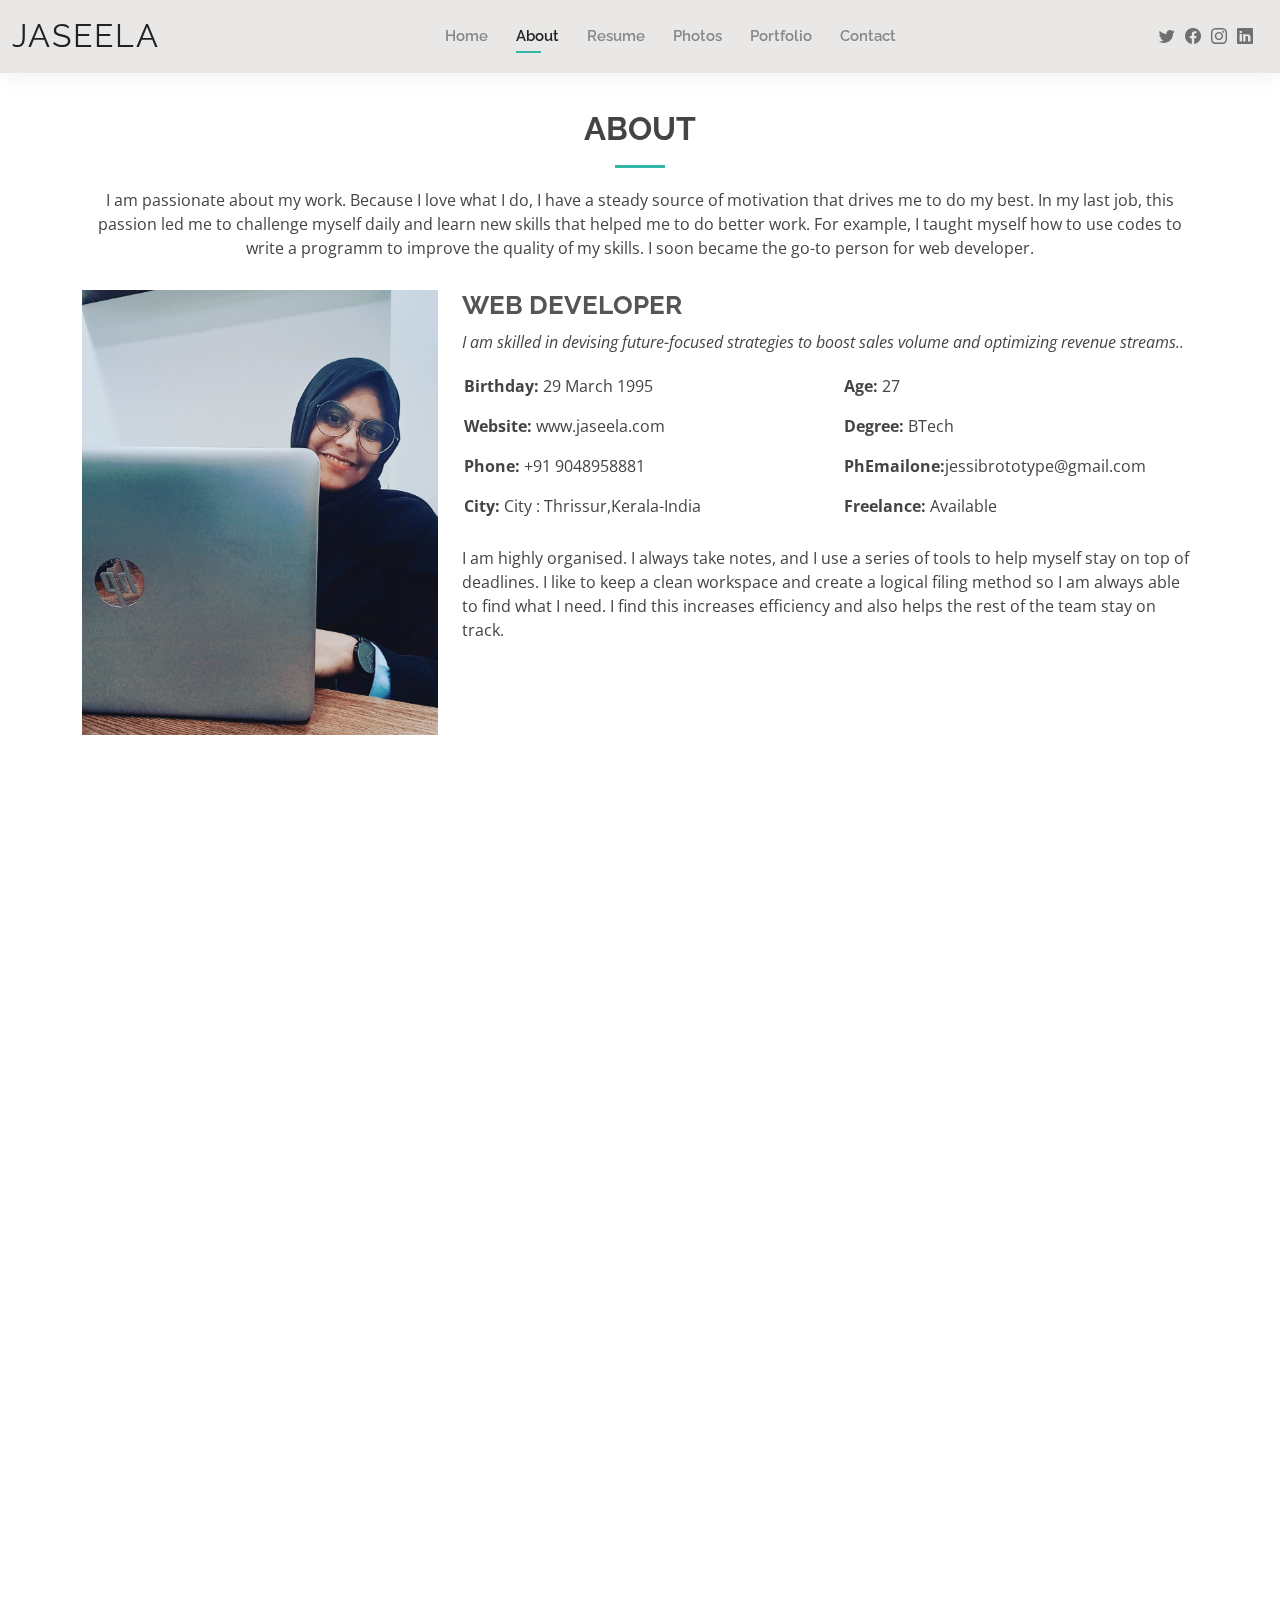
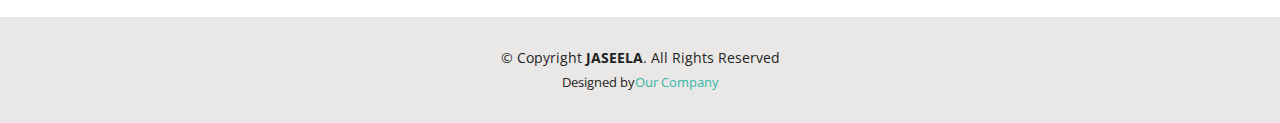
==== about.html @ c26de584 "first commit" ====
<!DOCTYPE html>
<html lang="en">

<head>
  <meta charset="utf-8">
  <meta content="width=device-width, initial-scale=1.0" name="viewport">

  <title>About - JASEELA</title>
  <meta content="" name="description">
  <meta content="" name="keywords">

  <!-- Favicons -->
  <link href="assets/img/favicon.png" rel="icon">
  <link href="assets/img/apple-touch-icon.png" rel="apple-touch-icon">

  <!-- Google Fonts -->
  <link href="https://fonts.googleapis.com/css?family=Open+Sans:300,300i,400,400i,600,600i,700,700i|Raleway:300,300i,400,400i,500,500i,600,600i,700,700i|Poppins:300,300i,400,400i,500,500i,600,600i,700,700i" rel="stylesheet">

  <!-- Vendor CSS Files -->
  <link href="assets/vendor/aos/aos.css" rel="stylesheet">
  <link href="assets/vendor/bootstrap/css/bootstrap.min.css" rel="stylesheet">
  <link href="assets/vendor/bootstrap-icons/bootstrap-icons.css" rel="stylesheet">
  <link href="assets/vendor/boxicons/css/boxicons.min.css" rel="stylesheet">
  <link href="assets/vendor/glightbox/css/glightbox.min.css" rel="stylesheet">
  <link href="assets/vendor/swiper/swiper-bundle.min.css" rel="stylesheet">

  <!-- Template Main CSS File -->
  <link href="assets/css/style.css" rel="stylesheet">

  <!-- =======================================================
  * Template Name: Kelly - v4.9.1
  * Template URL: https://bootstrapmade.com/kelly-free-bootstrap-cv-resume-html-template/
  * Author: BootstrapMade.com
  * License: https://bootstrapmade.com/license/
  ======================================================== -->
</head>

<body>

  <!-- ======= Header ======= -->
  <header id="header" class="fixed-top">
    <div class="container-fluid d-flex justify-content-between align-items-center">

      <h1 class="logo me-auto me-lg-0"><a href="index.html">JASEELA</a></h1>
      <!-- Uncomment below if you prefer to use an image logo -->
      <!-- <a href="index.html" class="logo"><img src="assets/img/logo.png" alt="" class="img-fluid"></a>-->

      <nav id="navbar" class="navbar order-last order-lg-0">
        <ul>
          <li><a href="index.html">Home</a></li>
          <li><a class="active" href="about.html">About</a></li>
          <li><a href="resume.html">Resume</a></li>
          <li><a href="photos.html">Photos</a></li>
          <li><a href="portfolio.html">Portfolio</a></li>
          <li><a href="contact.html">Contact</a></li>
        </ul>
        <i class="bi bi-list mobile-nav-toggle"></i>
      </nav><!-- .navbar -->

      <div class="header-social-links">
        <a href="https://twitter.com/jaseelajessi" class="twitter"><i class="bi bi-twitter"></i></a>
        <a href="https://www.facebook.com/profile.php?id=100008910134708" class="facebook"><i class="bi bi-facebook"></i></a>
        <a href="https://www.instagram.com/jaseelaalimohmmed/" class="instagram"><i class="bi bi-instagram"></i></a>
        <a href="https://www.linkedin.com/in/jaseela-alimohamed-9bb752259/" class="linkedin"><i class="bi bi-linkedin"></i></i></a>
      </div>

    </div>

  </header><!-- End Header -->

  <main id="main">

    <!-- ======= About Section ======= -->
    <section id="about" class="about">
      <div class="container" data-aos="fade-up">

        <div class="section-title">
          <h2>About</h2>
          <p>I am passionate about my work. Because I love what I do, I have a steady source of motivation that drives me to do my best. In my last job, this passion led me to challenge myself daily and learn new skills that helped me to do better work. For example, I taught myself how to use codes to write a programm to improve the quality of my skills. I soon became the go-to person for web developer.</p>
        </div>

        <div class="row">
          <div class="col-lg-4">
            <img src="assets/img/about.jpg" class="img-fluid" alt="">
          </div>
          <div class="col-lg-8 pt-4 pt-lg-0 content">
            <h3>WEB DEVELOPER </h3>
            <p class="fst-italic">
              I am skilled in devising future-focused strategies to boost sales volume and optimizing revenue streams..
            </p>
            <div class="row">
              <div class="col-lg-6">
                <ul>
                  <li><i class="bi bi-rounded-right"></i> <strong>Birthday:</strong> 29 March 1995</li>
                  <li><i class="bi bi-rounded-right"></i> <strong>Website:</strong> www.jaseela.com</li>
                  <li><i class="bi bi-rounded-right"></i> <strong>Phone:</strong> +91 9048958881</li>
                  <li><i class="bi bi-rounded-right"></i> <strong>City:</strong> City : Thrissur,Kerala-India</li>
                </ul>
              </div>
              <div class="col-lg-6">
                <ul>
                  <li><i class="bi bi-rounded-right"></i> <strong>Age:</strong> 27</li>
                  <li><i class="bi bi-rounded-right"></i> <strong>Degree:</strong> BTech</li>
                  <li><i class="bi bi-rounded-right"></i> <strong>PhEmailone:</strong>jessibrototype@gmail.com</li>
                  <li><i class="bi bi-rounded-right"></i> <strong>Freelance:</strong> Available</li>
                </ul>
              </div>
            </div>
            <p>I am highly organised. I always take notes, and I use a series of tools to help myself stay on top of deadlines. I like to keep a clean workspace and create a logical filing method so I am always able to find what I need. I find this increases efficiency and also helps the rest of the team stay on track. </p>
          </div>
        </div>

      </div>
    </section><!-- End About Section -->

    <!-- ======= Skills Section ======= -->
    <section id="skills" class="skills">
      <div class="container" data-aos="fade-up">

        <div class="section-title">
          <h2>Skills</h2>
          <p>I am an excellent communicator. I take pride in myself on making sure people have the right information because it drives better results</p>
        </div>

        <div class="row skills-content">

          <div class="col-lg-6">

            <div class="progress">
              <span class="skill">HTML <i class="val">100%</i></span>
              <div class="progress-bar-wrap">
                <div class="progress-bar" role="progressbar" aria-valuenow="100" aria-valuemin="0" aria-valuemax="100"></div>
              </div>
            </div>

            <div class="progress">
              <span class="skill">CSS <i class="val">90%</i></span>
              <div class="progress-bar-wrap">
                <div class="progress-bar" role="progressbar" aria-valuenow="90" aria-valuemin="0" aria-valuemax="100"></div>
              </div>
            </div>

            <div class="progress">
              <span class="skill">JavaScript <i class="val">50%</i></span>
              <div class="progress-bar-wrap">
                <div class="progress-bar" role="progressbar" aria-valuenow="50" aria-valuemin="0" aria-valuemax="100"></div>
              </div>
            </div>

          </div>

          <div class="col-lg-6">

            <div class="progress">
              <span class="skill">MERN Stack <i class="val">20%</i></span>
              <div class="progress-bar-wrap">
                <div class="progress-bar" role="progressbar" aria-valuenow="20" aria-valuemin="0" aria-valuemax="100"></div>
              </div>
            </div>

            <div class="progress">
              <span class="skill">Communication <i class="val">90%</i></span>
              <div class="progress-bar-wrap">
                <div class="progress-bar" role="progressbar" aria-valuenow="90" aria-valuemin="0" aria-valuemax="100"></div>
              </div>
            </div>

            <div class="progress">
              <span class="skill">Photoshop <i class="val">55%</i></span>
              <div class="progress-bar-wrap">
                <div class="progress-bar" role="progressbar" aria-valuenow="55" aria-valuemin="0" aria-valuemax="100"></div>
              </div>
            </div>

          </div>

        </div>

      </div>
    </section><!-- End Skills Section -->

    <!-- ======= Facts Section ======= -->
    <section id="facts" class="facts">
      <div class="container" data-aos="fade-up">

        <div class="section-title">
          <h2>Facts</h2>
          <p>I began my career in Administrative Assitant 4 years ago,but I have always a thought of been skilled at working towards my goals. My experience in successfully leading teams to consider administration and I have been building a career as a web developer for the last 2years.</p>
        </div>

        <div class="row counters">

          <div class="col-lg-3 col-6 text-center">
            <span data-purecounter-start="0" data-purecounter-end="12" data-purecounter-duration="1" class="purecounter"></span>
            <p>Clients</p>
          </div>

          <div class="col-lg-3 col-6 text-center">
            <span data-purecounter-start="0" data-purecounter-end="25" data-purecounter-duration="2" class="purecounter"></span>
            <p>Projects</p>
          </div>

          <div class="col-lg-3 col-6 text-center">
            <span data-purecounter-start="0" data-purecounter-end="23" data-purecounter-duration="2" class="purecounter"></span>
            <p>Hours Of Support</p>
          </div>

          <div class="col-lg-3 col-6 text-center">
            <span data-purecounter-start="0" data-purecounter-end="15" data-purecounter-duration="2" class="purecounter"></span>
            <p>Hard Workers</p>
          </div>

        </div>

      </div>
    </section><!-- End Facts Section -->

    <!-- ======= Testimonials Section ======= -->
<!-- End Testimonials Section -->

  </main><!-- End #main -->

  <!-- ======= Footer ======= -->
  <footer id="footer">
    <div class="container">
      <div class="copyright">
        &copy; Copyright <strong><span>JASEELA</span></strong>. All Rights Reserved
      </div>
      <div class="credits">
        <!-- All the links in the footer should remain intact. -->
        <!-- You can delete the links only if you purchased the pro version. -->
        <!-- Licensing information: https://bootstrapmade.com/license/ -->
        <!-- Purchase the pro version with working PHP/AJAX contact form: https://bootstrapmade.com/kelly-free-bootstrap-cv-resume-html-template/ -->
        Designed by<a href="#">Our Company</a>
      </div>
    </div>
  </footer><!-- End  Footer -->

  <div id="preloader"></div>
  <a href="#" class="back-to-top d-flex align-items-center justify-content-center"><i class="bi bi-arrow-up-short"></i></a>

  <!-- Vendor JS Files -->
  <script src="assets/vendor/purecounter/purecounter_vanilla.js"></script>
  <script src="assets/vendor/aos/aos.js"></script>
  <script src="assets/vendor/bootstrap/js/bootstrap.bundle.min.js"></script>
  <script src="assets/vendor/glightbox/js/glightbox.min.js"></script>
  <script src="assets/vendor/isotope-layout/isotope.pkgd.min.js"></script>
  <script src="assets/vendor/swiper/swiper-bundle.min.js"></script>
  <script src="assets/vendor/waypoints/noframework.waypoints.js"></script>
  <script src="assets/vendor/php-email-form/validate.js"></script>

  <!-- Template Main JS File -->
  <script src="assets/js/main.js"></script>

</body>

</html>
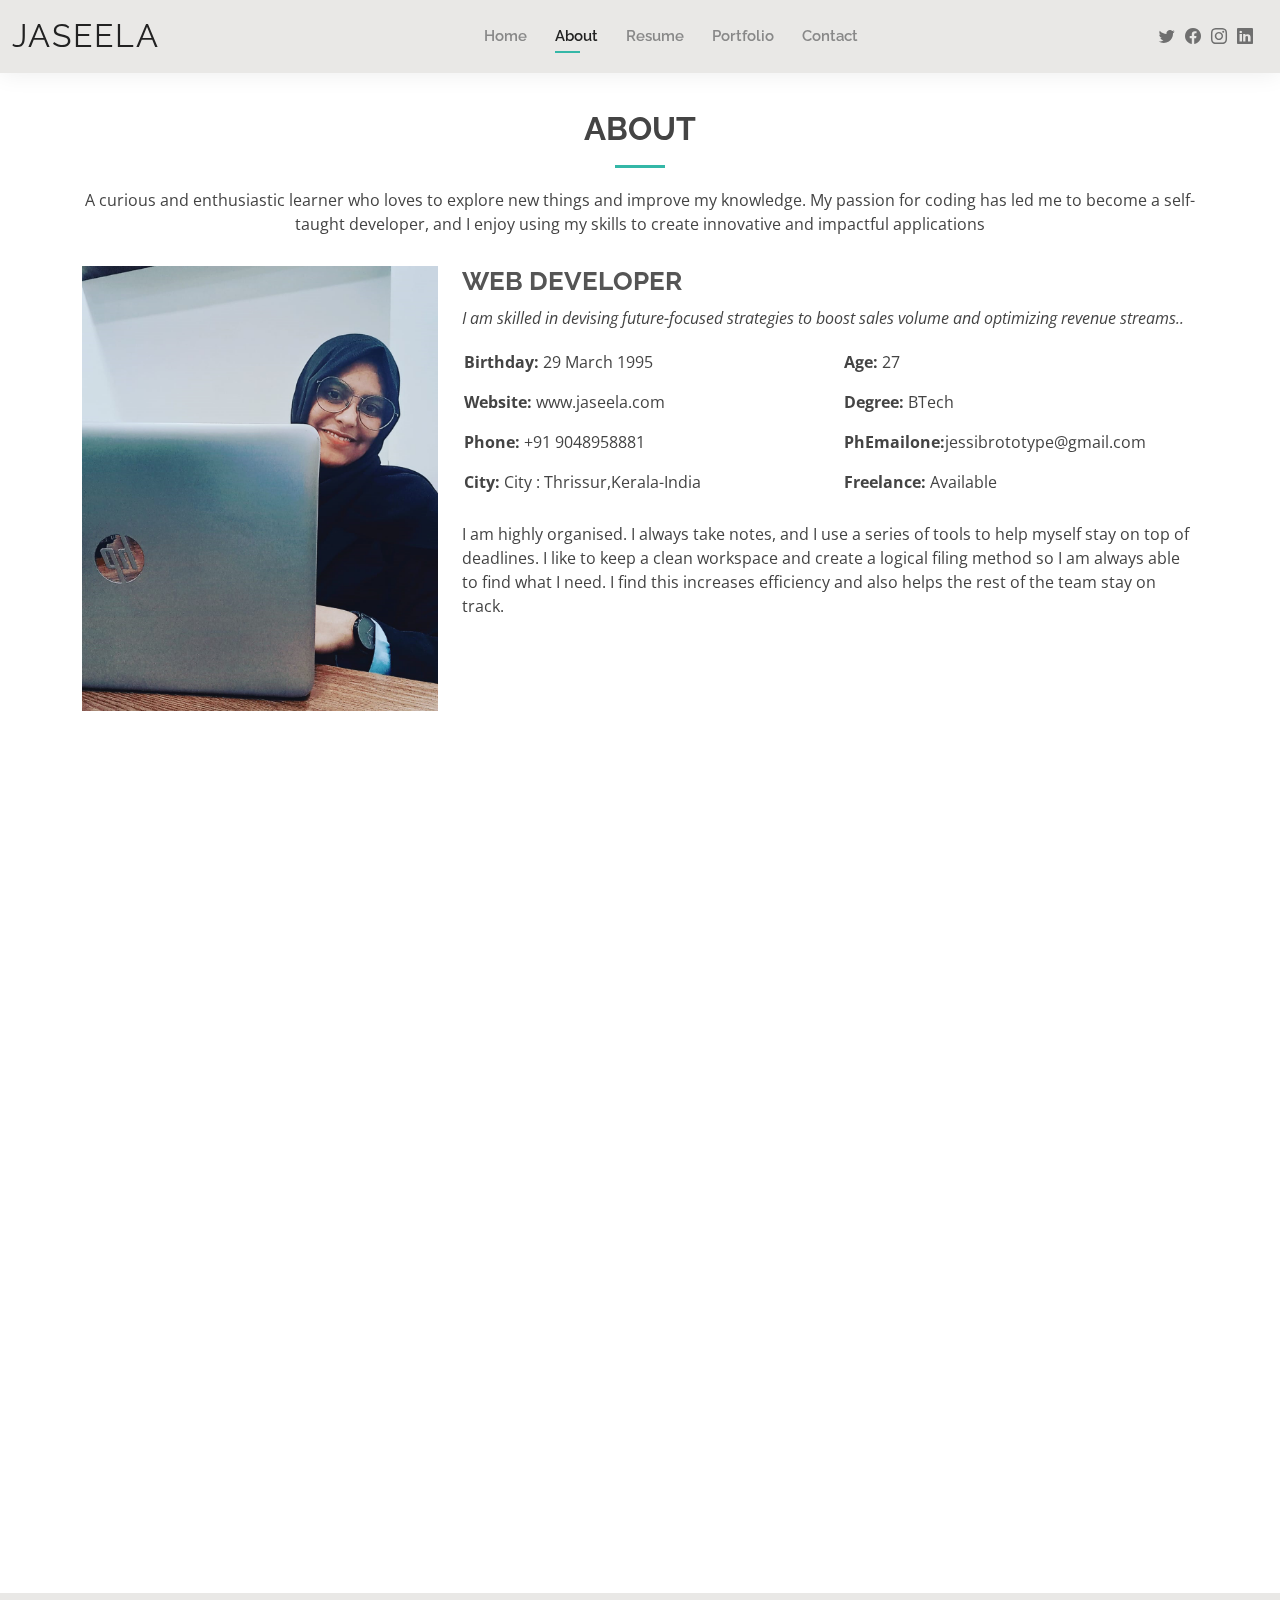
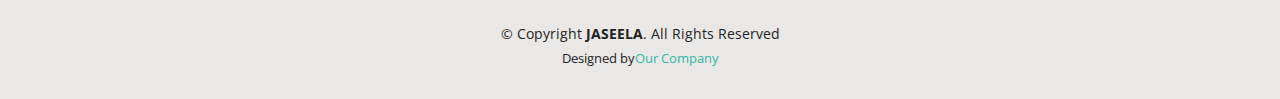
==== commit 1d19be74: "second commit" ====
--- a/about.html
+++ b/about.html
@@ -50,8 +50,8 @@
           <li><a href="index.html">Home</a></li>
           <li><a class="active" href="about.html">About</a></li>
           <li><a href="resume.html">Resume</a></li>
-          <li><a href="photos.html">Photos</a></li>
-          <li><a href="portfolio.html">Portfolio</a></li>
+          
+          <li><a href="index.html">Portfolio</a></li>
           <li><a href="contact.html">Contact</a></li>
         </ul>
         <i class="bi bi-list mobile-nav-toggle"></i>
@@ -76,7 +76,11 @@
 
         <div class="section-title">
           <h2>About</h2>
-          <p>I am passionate about my work. Because I love what I do, I have a steady source of motivation that drives me to do my best. In my last job, this passion led me to challenge myself daily and learn new skills that helped me to do better work. For example, I taught myself how to use codes to write a programm to improve the quality of my skills. I soon became the go-to person for web developer.</p>
+          <p>A curious and enthusiastic learner who loves to explore
+            new things and improve my knowledge. My passion for
+            coding has led me to become a self-taught developer,
+            and I enjoy using my skills to create innovative and
+            impactful applications</p>
         </div>
 
         <div class="row">
--- a/assets/css/style.css
+++ b/assets/css/style.css
@@ -431,8 +431,8 @@
 #hero {
   width: 100%;
   height: 100vh;
-  background: url("../img/hero-bg.jpg") top right;
-  background-size: cover;
+  background: url("../img/hero-bg1.jpg") top right;
+  background-size: contain;
 }
 
 #hero .container {
